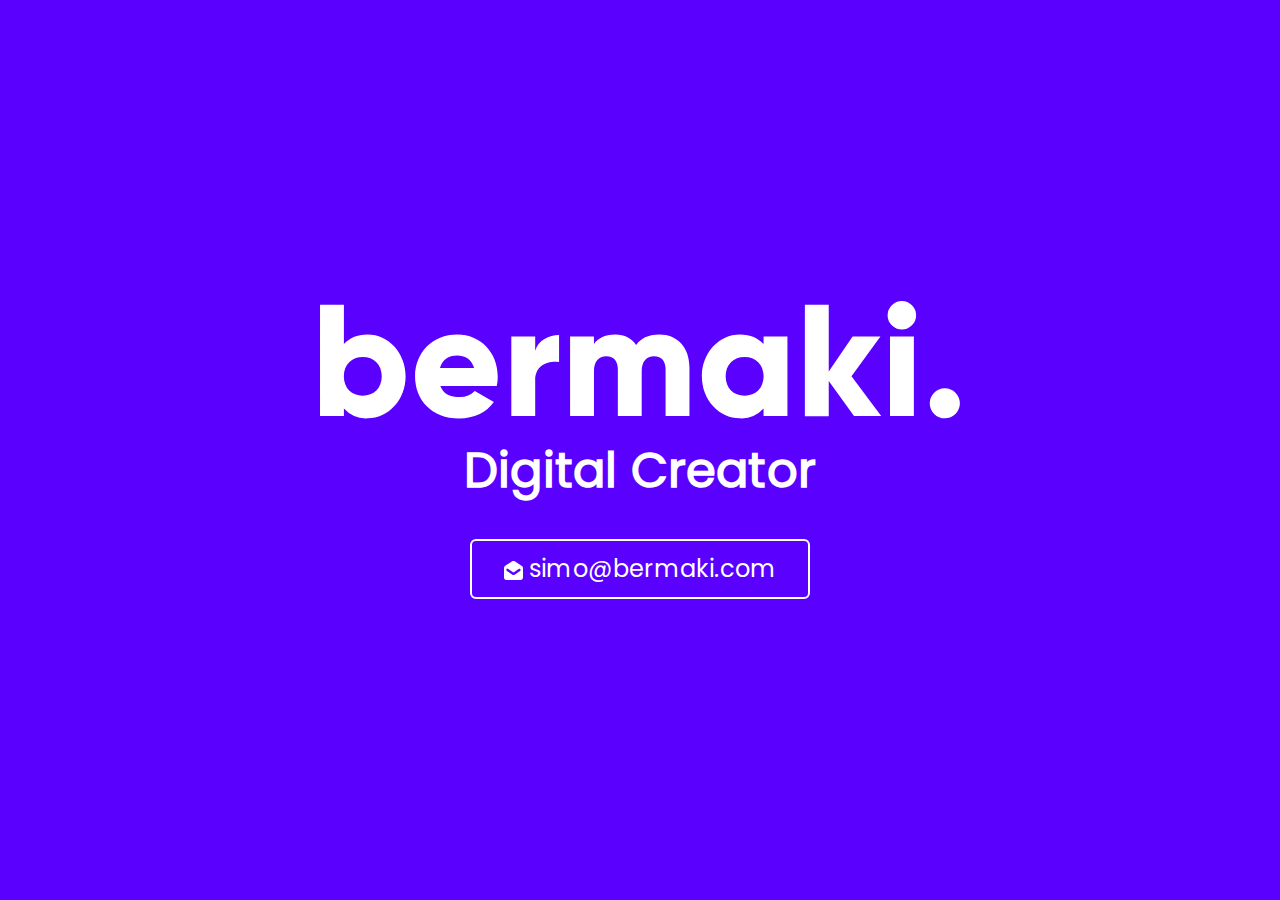
==== index.html @ ad290306 "First Commit" ====
<!DOCTYPE html>
<html lang="en">

<head>
    <meta charset="UTF-8">
    <meta name="viewport" content="width=device-width, initial-scale=1.0">
    <title>Bermaki - Digital Creator</title>
    <meta name="description"
        content="Bermaki - Digital Creator Based in Tetouan - I offer multiple Digital services for businesses">
    <meta name="viewport" content="width=device-width, initial-scale=1">

    <meta property="og:title"
        content="Bermaki - Digital Creator Based in Tetouan - I offer multiple Digital services for businesses">

    <meta property="og:type" content="website">
    <meta property="og:url" content="https://bermaki.com">
    <meta property="og:image" content="">

    <link rel="apple-touch-icon" sizes="180x180" href="/apple-touch-icon.png">
    <link rel="icon" type="image/png" sizes="32x32" href="/favicon-32x32.png">
    <link rel="icon" type="image/png" sizes="16x16" href="/favicon-16x16.png">
    <link rel="manifest" href="/site.webmanifest">
    <link rel="mask-icon" href="/safari-pinned-tab.svg" color="#5bbad5">
    <meta name="msapplication-TileColor" content="#00aba9">
    <meta name="theme-color" content="#ffffff">

    <link rel="stylesheet" href="/public/main.css">
</head>

<body>
    <main>
        <svg version="1.1" id="Layer_1" xmlns="http://www.w3.org/2000/svg" x="0" y="0" viewBox="0 0 975.8 179"
            xml:space="preserve">
            <style>
                .st0 {
                    fill: #fff
                }
            </style>
            <path class="st0"
                d="M130.5 114.9c0 36.1-26.2 64-58 64a45.6 45.6 0 01-36.1-14.8v11.4H0V5.8h36.4v59.9c8-9.2 19.9-14.8 36.1-14.8 31.8 0 58 27.9 58 64zm-36.4 0c0-18.2-12.1-29.6-28.9-29.6-16.7 0-28.9 11.4-28.9 29.6s12.1 29.6 28.9 29.6c16.8 0 28.9-11.4 28.9-29.6zM212.7 146.5a32 32 0 0023.3-9.2l29 16.7c-11.9 16.5-29.8 25-52.9 25-41.5 0-67.2-27.9-67.2-64s26.2-64 64.5-64c35.4 0 61.6 27.4 61.6 64 0 5.1-.5 9.9-1.5 14.5h-86.1c4.8 12.6 15.9 17 29.3 17zm22.3-44.2c-3.9-14.1-14.8-19.2-25.7-19.2-13.8 0-23 6.8-26.4 19.2H235zM364.5 51.9v41.2c-15-2.4-36.4 3.6-36.4 27.6v54.8h-36.4V54.3h36.4v21.6c4.8-16.2 21.1-24 36.4-24zM563.3 101.1v74.4h-36.4v-71.3c0-12.1-5.8-19.9-17.5-19.9-12.1 0-18.9 8.5-18.9 22.8v68.4h-36.4v-71.3c0-12.1-5.8-19.9-17.5-19.9-12.1 0-18.9 8.5-18.9 22.8v68.4h-36.4V54.3h36.4v11.2c5.6-8.2 16.2-14.5 32.5-14.5 14.3 0 25 5.8 31.8 16 6.8-9.7 17.9-16 35.2-16 27.9-.1 46.1 19.8 46.1 50.1zM712.7 54.3v121.2h-36.4v-11.4a45.6 45.6 0 01-36.1 14.8c-31.8 0-58-27.9-58-64s26.2-64 58-64c16.2 0 28.1 5.6 36.1 14.8V54.3h36.4zm-36.4 60.6c0-18.2-12.1-29.6-28.9-29.6-16.7 0-28.9 11.4-28.9 29.6s12.1 29.6 28.9 29.6c16.8 0 28.9-11.4 28.9-29.6zM814.5 175.6L775.7 122v53.6h-36.4V5.8h36.4v101.6l36.4-53.1h42.4l-44.1 60.6 45.3 60.6h-41.2zM865.4 21.8A22 22 0 01887.2 0 22 22 0 01909 21.8a22 22 0 01-21.8 21.8 22 22 0 01-21.8-21.8zm3.7 32.5h36.4v121.2h-36.4V54.3zM929.7 155.9c0-12.6 10.4-23 23-23s23 10.4 23 23-10.4 23-23 23a23 23 0 01-23-23z" />
        </svg>
        <h1>Digital Creator</h1>
        <a class="dark" href="#mailgo" data-address="simo" data-domain="bermaki.com">
            <svg width="19" height="19" viewBox="0 0 19 19" fill="none" xmlns="http://www.w3.org/2000/svg">
                <path fill-rule="evenodd" clip-rule="evenodd"
                    d="M1.1 5A2.4 2.4 0 000 7v9.6c0 .6.3 1.2.7 1.7.4.4 1 .7 1.7.7h14.2c.7 0 1.3-.3 1.7-.7.4-.5.7-1 .7-1.7V7a2.5 2.5 0 00-1.1-2L10.8.3a2.3 2.3 0 00-2.6 0l-7 4.5zm3.1 2.9a1.2 1.2 0 00-1.8.7 1.2 1.2 0 00.5 1.3l6 4a1.2 1.2 0 001.3 0l5.9-4c.3-.2.4-.5.5-.8 0-.3 0-.6-.2-.9-.1-.3-.4-.5-.7-.5-.3 0-.7 0-1 .2l-5.2 3.6-5.3-3.6z"
                    fill="#fff" /></svg>
            simo@bermaki.com</a>
    </main>
    <script src="/public/main.js"></script>
</body>

</html>
---- public/main.css ----
*,:after,:before{box-sizing:border-box}:after,:before{text-decoration:inherit;vertical-align:inherit}html{cursor:default;line-height:1.5;-moz-tab-size:4;-o-tab-size:4;tab-size:4;-webkit-tap-highlight-color:transparent;-ms-text-size-adjust:100%;-webkit-text-size-adjust:100%;word-break:break-word}body{margin:0}h1{font-size:2em;margin:.67em 0}dl dl,dl ol,dl ul,ol dl,ol ol,ol ul,ul dl,ul ol,ul ul{margin:0}hr{height:0;overflow:visible}main{display:block}nav ol,nav ul{list-style:none;padding:0}pre{font-family:monospace,monospace;font-size:1em}a{background-color:transparent}abbr[title]{text-decoration:underline;-webkit-text-decoration:underline dotted;text-decoration:underline dotted}b,strong{font-weight:bolder}code,kbd,samp{font-family:monospace,monospace;font-size:1em}small{font-size:80%}audio,canvas,iframe,img,svg,video{vertical-align:middle}audio,video{display:inline-block}audio:not([controls]){display:none;height:0}iframe,img{border-style:none}svg:not([fill]){fill:currentColor}svg:not(:root){overflow:hidden}table{border-collapse:collapse}button,input,select{margin:0}button{overflow:visible;text-transform:none}[type=button],[type=reset],[type=submit],button{-webkit-appearance:button}fieldset{border:1px solid #a0a0a0;padding:.35em .75em .625em}input{overflow:visible}legend{color:inherit;display:table;max-width:100%;white-space:normal}progress{display:inline-block;vertical-align:baseline}select{text-transform:none}textarea{margin:0;overflow:auto;resize:vertical}[type=checkbox],[type=radio]{padding:0}[type=search]{-webkit-appearance:textfield;outline-offset:-2px}::-webkit-inner-spin-button,::-webkit-outer-spin-button{height:auto}::-webkit-input-placeholder{color:inherit;opacity:.54}::-webkit-search-decoration{-webkit-appearance:none}::-webkit-file-upload-button{-webkit-appearance:button;font:inherit}::-moz-focus-inner{border-style:none;padding:0}:-moz-focusring{outline:1px dotted ButtonText}:-moz-ui-invalid{box-shadow:none}details,dialog{display:block}dialog{background-color:#fff;border:solid;color:#000;height:-moz-fit-content;height:-webkit-fit-content;height:fit-content;left:0;margin:auto;padding:1em;position:absolute;right:0;width:-moz-fit-content;width:-webkit-fit-content;width:fit-content}dialog:not([open]){display:none}summary{display:list-item}canvas{display:inline-block}template{display:none}[tabindex],a,area,button,input,label,select,summary,textarea{touch-action:manipulation}[hidden]{display:none}[aria-busy=true]{cursor:progress}[aria-controls]{cursor:pointer}[aria-disabled=true],[disabled]{cursor:not-allowed}[aria-hidden=false][hidden]{display:inline;display:initial}[aria-hidden=false][hidden]:not(:focus){clip:rect(0,0,0,0);position:absolute}.list-unstyled{list-style:none;padding-left:0}.h-100{height:100%}a{text-decoration:none}figure{margin:0}a,figure{display:inline-block}body{overflow-x:hidden;-webkit-font-smoothing:antialiased;-webkit-text-size-adjust:100%;-moz-osx-font-smoothing:grayscale}@font-face{font-family:Poppins;src:url(/fonts/subset-Poppins-Regular.woff2) format("woff2"),url(/fonts/subset-Poppins-Regular.woff) format("woff");font-weight:400;font-style:normal;font-display:swap}body,input,textarea{font-family:Poppins,sans-serif;font-style:normal;font-weight:400;font-size:1rem;line-height:250%;color:#fff;letter-spacing:.0125rem}a,blockquote,h1,h2,h3,h4,h5,h6,p,ul{margin-top:0;margin-bottom:0}main{background-color:#5900ff;width:100%;height:100vh;display:flex;flex-direction:column;justify-content:center;align-items:center}main>svg{width:80%}@media (min-width:768px){main>svg{width:50%}}.only-mobile{display:none}h1{margin-top:1rem;font-size:2rem}@media (min-width:768px){h1{margin-top:2rem;font-size:3rem}}.dark{color:#fff;margin-top:1.5rem;font-size:1.3rem;border:2px solid #fff;border-radius:6px;padding:.5rem 2rem}.dark,.dark:hover{transition:background-color .5s cubic-bezier(.54,1.5,.38,1.11)}.dark:hover{background-color:#fff;color:#5900ff}.dark:hover svg path{fill:#5900ff}@media (min-width:768px){.dark{margin-top:3rem;font-size:1.5rem}}
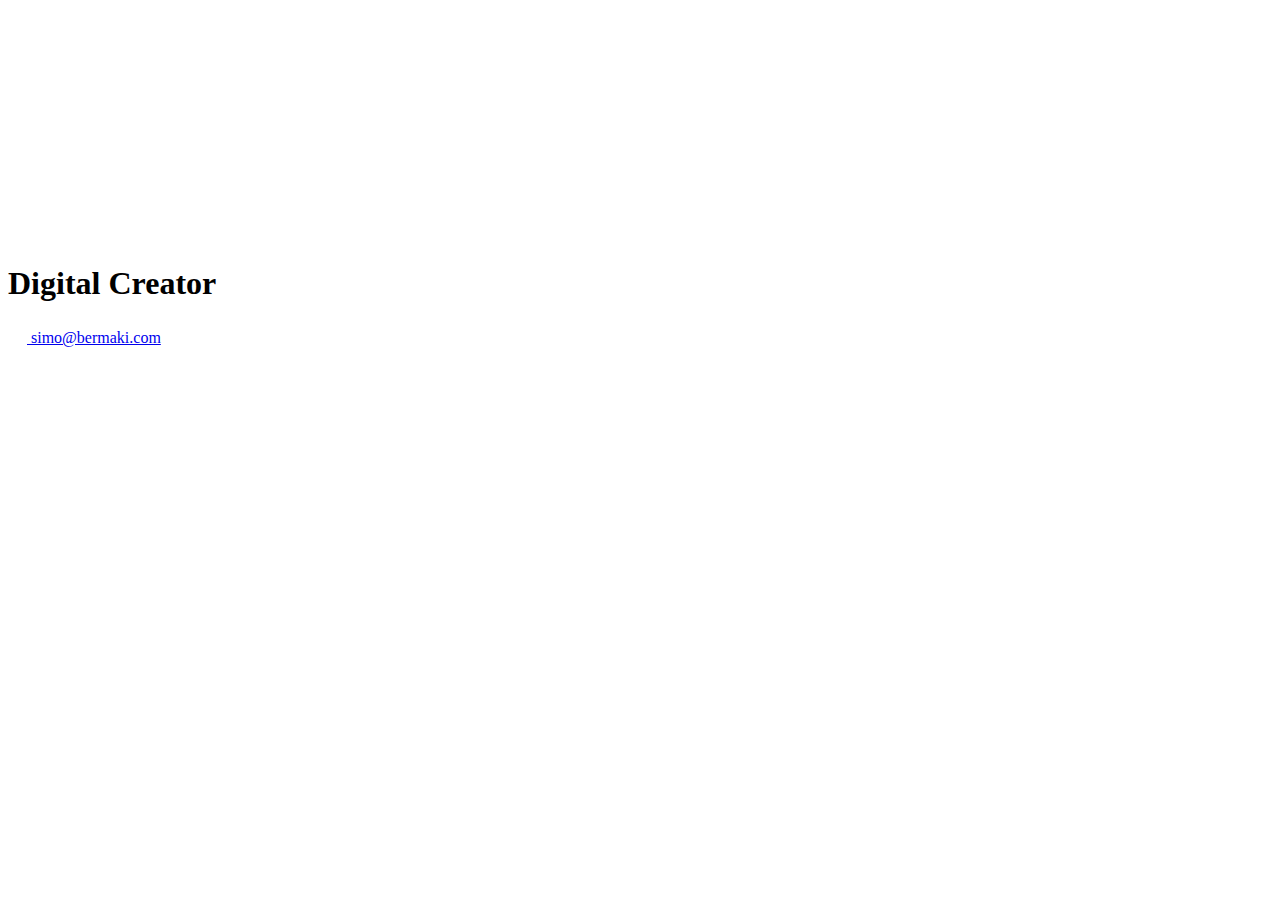
==== commit abc7391d: "Fixed Paths" ====
--- a/index.html
+++ b/index.html
@@ -16,15 +16,15 @@
     <meta property="og:url" content="https://bermaki.com">
     <meta property="og:image" content="">
 
-    <link rel="apple-touch-icon" sizes="180x180" href="/apple-touch-icon.png">
-    <link rel="icon" type="image/png" sizes="32x32" href="/favicon-32x32.png">
-    <link rel="icon" type="image/png" sizes="16x16" href="/favicon-16x16.png">
-    <link rel="manifest" href="/site.webmanifest">
-    <link rel="mask-icon" href="/safari-pinned-tab.svg" color="#5bbad5">
+    <link rel="apple-touch-icon" sizes="180x180" href="/bermaki/apple-touch-icon.png">
+    <link rel="icon" type="image/png" sizes="32x32" href="/bermaki/favicon-32x32.png">
+    <link rel="icon" type="image/png" sizes="16x16" href="/bermaki/favicon-16x16.png">
+    <link rel="manifest" href="/bermaki/site.webmanifest">
+    <link rel="mask-icon" href="/bermaki/safari-pinned-tab.svg" color="#5bbad5">
     <meta name="msapplication-TileColor" content="#00aba9">
     <meta name="theme-color" content="#ffffff">
 
-    <link rel="stylesheet" href="/public/main.css">
+    <link rel="stylesheet" href="/bermaki/public/main.css">
 </head>
 
 <body>
@@ -47,7 +47,7 @@
                     fill="#fff" /></svg>
             simo@bermaki.com</a>
     </main>
-    <script src="/public/main.js"></script>
+    <script src="/bermaki/public/main.js"></script>
 </body>
 
 </html>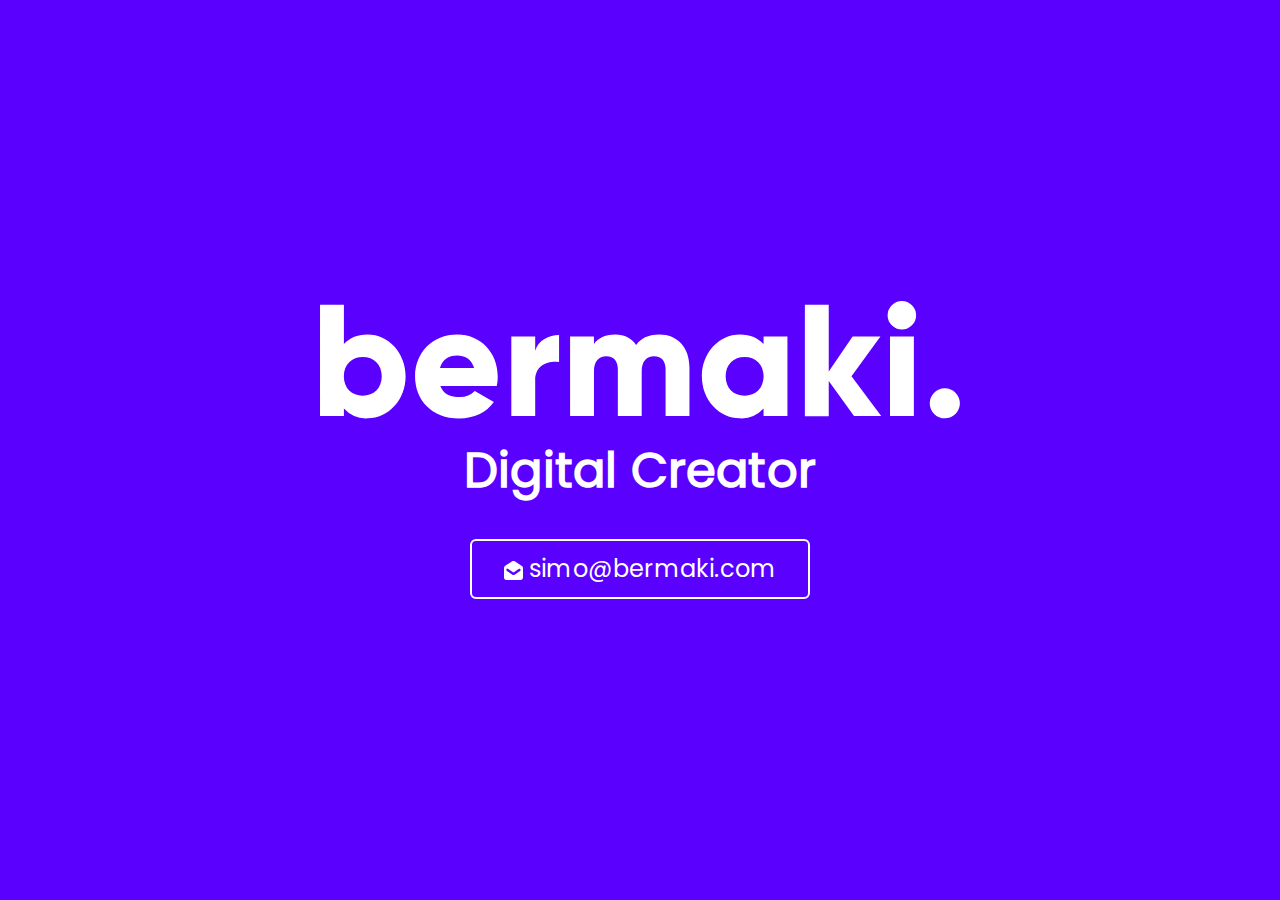
==== commit bcff411b: "Updated paths for custom domain" ====
--- a/index.html
+++ b/index.html
@@ -16,15 +16,15 @@
     <meta property="og:url" content="https://bermaki.com">
     <meta property="og:image" content="">
 
-    <link rel="apple-touch-icon" sizes="180x180" href="/bermaki/apple-touch-icon.png">
-    <link rel="icon" type="image/png" sizes="32x32" href="/bermaki/favicon-32x32.png">
-    <link rel="icon" type="image/png" sizes="16x16" href="/bermaki/favicon-16x16.png">
-    <link rel="manifest" href="/bermaki/site.webmanifest">
-    <link rel="mask-icon" href="/bermaki/safari-pinned-tab.svg" color="#5bbad5">
+    <link rel="apple-touch-icon" sizes="180x180" href="/apple-touch-icon.png">
+    <link rel="icon" type="image/png" sizes="32x32" href="/favicon-32x32.png">
+    <link rel="icon" type="image/png" sizes="16x16" href="/favicon-16x16.png">
+    <link rel="manifest" href="/site.webmanifest">
+    <link rel="mask-icon" href="/safari-pinned-tab.svg" color="#5bbad5">
     <meta name="msapplication-TileColor" content="#00aba9">
     <meta name="theme-color" content="#ffffff">
 
-    <link rel="stylesheet" href="/bermaki/public/main.css">
+    <link rel="stylesheet" href="/public/main.css">
 </head>
 
 <body>
@@ -47,7 +47,7 @@
                     fill="#fff" /></svg>
             simo@bermaki.com</a>
     </main>
-    <script src="/bermaki/public/main.js"></script>
+    <script src="/public/main.js"></script>
 </body>
 
 </html>--- a/public/main.css
+++ b/public/main.css
@@ -0,0 +1,352 @@
+*,
+:after,
+:before {
+	box-sizing: border-box;
+}
+:after,
+:before {
+	text-decoration: inherit;
+	vertical-align: inherit;
+}
+html {
+	cursor: default;
+	line-height: 1.5;
+	-moz-tab-size: 4;
+	-o-tab-size: 4;
+	tab-size: 4;
+	-webkit-tap-highlight-color: transparent;
+	-ms-text-size-adjust: 100%;
+	-webkit-text-size-adjust: 100%;
+	word-break: break-word;
+}
+body {
+	margin: 0;
+}
+h1 {
+	font-size: 2em;
+	margin: 0.67em 0;
+}
+dl dl,
+dl ol,
+dl ul,
+ol dl,
+ol ol,
+ol ul,
+ul dl,
+ul ol,
+ul ul {
+	margin: 0;
+}
+hr {
+	height: 0;
+	overflow: visible;
+}
+main {
+	display: block;
+}
+nav ol,
+nav ul {
+	list-style: none;
+	padding: 0;
+}
+pre {
+	font-family: monospace, monospace;
+	font-size: 1em;
+}
+a {
+	background-color: transparent;
+}
+abbr[title] {
+	text-decoration: underline;
+	-webkit-text-decoration: underline dotted;
+	text-decoration: underline dotted;
+}
+b,
+strong {
+	font-weight: bolder;
+}
+code,
+kbd,
+samp {
+	font-family: monospace, monospace;
+	font-size: 1em;
+}
+small {
+	font-size: 80%;
+}
+audio,
+canvas,
+iframe,
+img,
+svg,
+video {
+	vertical-align: middle;
+}
+audio,
+video {
+	display: inline-block;
+}
+audio:not([controls]) {
+	display: none;
+	height: 0;
+}
+iframe,
+img {
+	border-style: none;
+}
+svg:not([fill]) {
+	fill: currentColor;
+}
+svg:not(:root) {
+	overflow: hidden;
+}
+table {
+	border-collapse: collapse;
+}
+button,
+input,
+select {
+	margin: 0;
+}
+button {
+	overflow: visible;
+	text-transform: none;
+}
+[type='button'],
+[type='reset'],
+[type='submit'],
+button {
+	-webkit-appearance: button;
+}
+fieldset {
+	border: 1px solid #a0a0a0;
+	padding: 0.35em 0.75em 0.625em;
+}
+input {
+	overflow: visible;
+}
+legend {
+	color: inherit;
+	display: table;
+	max-width: 100%;
+	white-space: normal;
+}
+progress {
+	display: inline-block;
+	vertical-align: baseline;
+}
+select {
+	text-transform: none;
+}
+textarea {
+	margin: 0;
+	overflow: auto;
+	resize: vertical;
+}
+[type='checkbox'],
+[type='radio'] {
+	padding: 0;
+}
+[type='search'] {
+	-webkit-appearance: textfield;
+	outline-offset: -2px;
+}
+::-webkit-inner-spin-button,
+::-webkit-outer-spin-button {
+	height: auto;
+}
+::-webkit-input-placeholder {
+	color: inherit;
+	opacity: 0.54;
+}
+::-webkit-search-decoration {
+	-webkit-appearance: none;
+}
+::-webkit-file-upload-button {
+	-webkit-appearance: button;
+	font: inherit;
+}
+::-moz-focus-inner {
+	border-style: none;
+	padding: 0;
+}
+:-moz-focusring {
+	outline: 1px dotted ButtonText;
+}
+:-moz-ui-invalid {
+	box-shadow: none;
+}
+details,
+dialog {
+	display: block;
+}
+dialog {
+	background-color: #fff;
+	border: solid;
+	color: #000;
+	height: -moz-fit-content;
+	height: -webkit-fit-content;
+	height: fit-content;
+	left: 0;
+	margin: auto;
+	padding: 1em;
+	position: absolute;
+	right: 0;
+	width: -moz-fit-content;
+	width: -webkit-fit-content;
+	width: fit-content;
+}
+dialog:not([open]) {
+	display: none;
+}
+summary {
+	display: list-item;
+}
+canvas {
+	display: inline-block;
+}
+template {
+	display: none;
+}
+[tabindex],
+a,
+area,
+button,
+input,
+label,
+select,
+summary,
+textarea {
+	touch-action: manipulation;
+}
+[hidden] {
+	display: none;
+}
+[aria-busy='true'] {
+	cursor: progress;
+}
+[aria-controls] {
+	cursor: pointer;
+}
+[aria-disabled='true'],
+[disabled] {
+	cursor: not-allowed;
+}
+[aria-hidden='false'][hidden] {
+	display: inline;
+	display: initial;
+}
+[aria-hidden='false'][hidden]:not(:focus) {
+	clip: rect(0, 0, 0, 0);
+	position: absolute;
+}
+.list-unstyled {
+	list-style: none;
+	padding-left: 0;
+}
+.h-100 {
+	height: 100%;
+}
+a {
+	text-decoration: none;
+}
+figure {
+	margin: 0;
+}
+a,
+figure {
+	display: inline-block;
+}
+body {
+	overflow-x: hidden;
+	-webkit-font-smoothing: antialiased;
+	-webkit-text-size-adjust: 100%;
+	-moz-osx-font-smoothing: grayscale;
+}
+@font-face {
+	font-family: Poppins;
+	src: url(/fonts/subset-Poppins-Regular.woff2) format('woff2'),
+		url(/fonts/subset-Poppins-Regular.woff) format('woff');
+	font-weight: 400;
+	font-style: normal;
+	font-display: swap;
+}
+body,
+input,
+textarea {
+	font-family: Poppins, sans-serif;
+	font-style: normal;
+	font-weight: 400;
+	font-size: 1rem;
+	line-height: 250%;
+	color: #fff;
+	letter-spacing: 0.0125rem;
+}
+a,
+blockquote,
+h1,
+h2,
+h3,
+h4,
+h5,
+h6,
+p,
+ul {
+	margin-top: 0;
+	margin-bottom: 0;
+}
+main {
+	background-color: #5900ff;
+	width: 100%;
+	height: 100vh;
+	display: flex;
+	flex-direction: column;
+	justify-content: center;
+	align-items: center;
+}
+main > svg {
+	width: 80%;
+}
+@media (min-width: 768px) {
+	main > svg {
+		width: 50%;
+	}
+}
+.only-mobile {
+	display: none;
+}
+h1 {
+	margin-top: 1rem;
+	font-size: 2rem;
+}
+@media (min-width: 768px) {
+	h1 {
+		margin-top: 2rem;
+		font-size: 3rem;
+	}
+}
+.dark {
+	color: #fff;
+	margin-top: 1.5rem;
+	font-size: 1.3rem;
+	border: 2px solid #fff;
+	border-radius: 6px;
+	padding: 0.5rem 2rem;
+}
+.dark,
+.dark:hover {
+	transition: background-color 0.5s cubic-bezier(0.54, 1.5, 0.38, 1.11);
+}
+.dark:hover {
+	background-color: #fff;
+	color: #5900ff;
+}
+.dark:hover svg path {
+	fill: #5900ff;
+}
+@media (min-width: 768px) {
+	.dark {
+		margin-top: 3rem;
+		font-size: 1.5rem;
+	}
+}
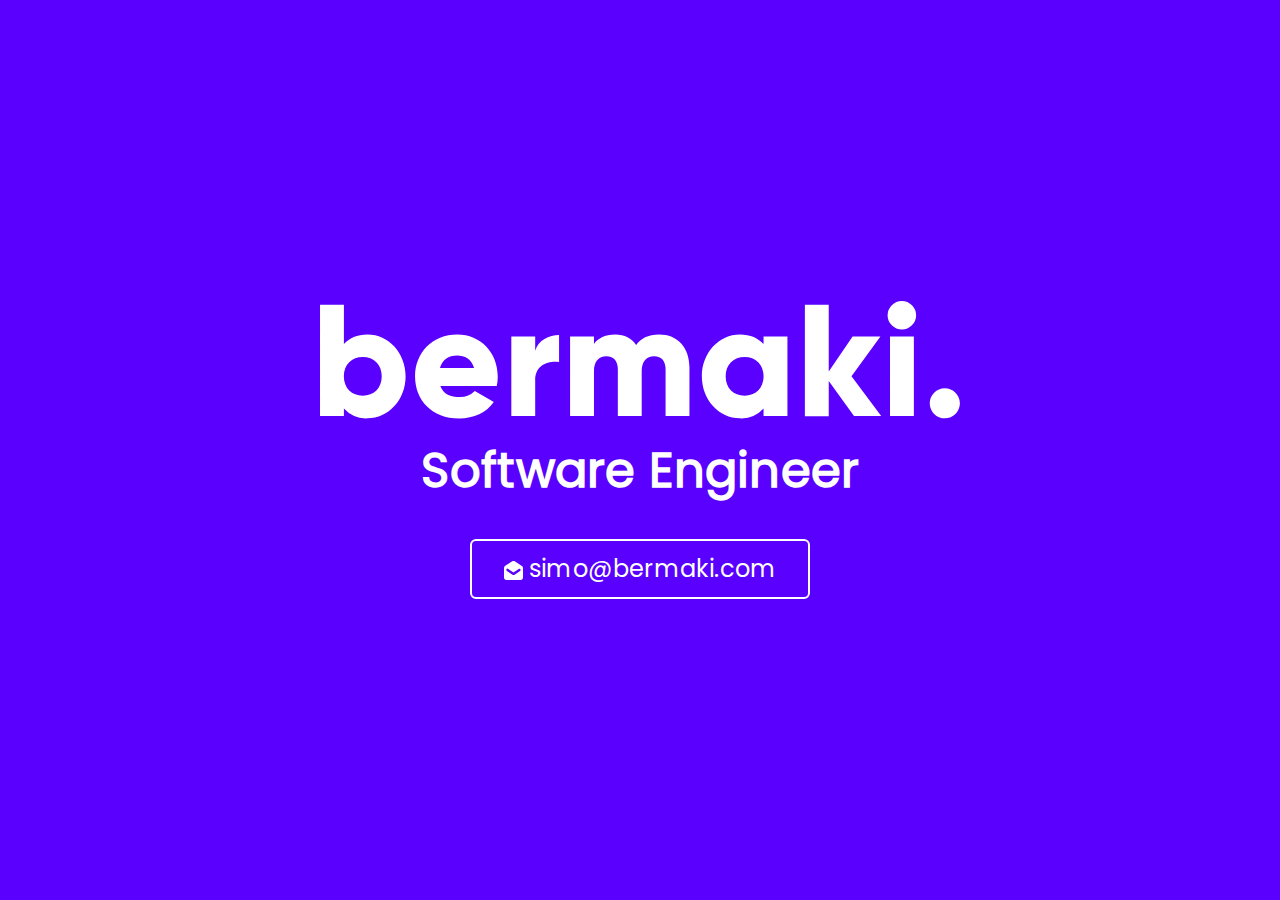
==== commit fb0e18e6: "Update index.html" ====
--- a/index.html
+++ b/index.html
@@ -4,13 +4,13 @@
 <head>
     <meta charset="UTF-8">
     <meta name="viewport" content="width=device-width, initial-scale=1.0">
-    <title>Bermaki - Digital Creator</title>
+    <title>Bermaki - Software Engineer</title>
     <meta name="description"
-        content="Bermaki - Digital Creator Based in Tetouan - I offer multiple Digital services for businesses">
+        content="Bermaki - Software Engineer Based in Tetouan - I offer multiple Digital services for businesses">
     <meta name="viewport" content="width=device-width, initial-scale=1">
 
     <meta property="og:title"
-        content="Bermaki - Digital Creator Based in Tetouan - I offer multiple Digital services for businesses">
+        content="Bermaki - Software Engineer Based in Tetouan - I offer multiple Digital services for businesses">
 
     <meta property="og:type" content="website">
     <meta property="og:url" content="https://bermaki.com">
@@ -39,7 +39,7 @@
             <path class="st0"
                 d="M130.5 114.9c0 36.1-26.2 64-58 64a45.6 45.6 0 01-36.1-14.8v11.4H0V5.8h36.4v59.9c8-9.2 19.9-14.8 36.1-14.8 31.8 0 58 27.9 58 64zm-36.4 0c0-18.2-12.1-29.6-28.9-29.6-16.7 0-28.9 11.4-28.9 29.6s12.1 29.6 28.9 29.6c16.8 0 28.9-11.4 28.9-29.6zM212.7 146.5a32 32 0 0023.3-9.2l29 16.7c-11.9 16.5-29.8 25-52.9 25-41.5 0-67.2-27.9-67.2-64s26.2-64 64.5-64c35.4 0 61.6 27.4 61.6 64 0 5.1-.5 9.9-1.5 14.5h-86.1c4.8 12.6 15.9 17 29.3 17zm22.3-44.2c-3.9-14.1-14.8-19.2-25.7-19.2-13.8 0-23 6.8-26.4 19.2H235zM364.5 51.9v41.2c-15-2.4-36.4 3.6-36.4 27.6v54.8h-36.4V54.3h36.4v21.6c4.8-16.2 21.1-24 36.4-24zM563.3 101.1v74.4h-36.4v-71.3c0-12.1-5.8-19.9-17.5-19.9-12.1 0-18.9 8.5-18.9 22.8v68.4h-36.4v-71.3c0-12.1-5.8-19.9-17.5-19.9-12.1 0-18.9 8.5-18.9 22.8v68.4h-36.4V54.3h36.4v11.2c5.6-8.2 16.2-14.5 32.5-14.5 14.3 0 25 5.8 31.8 16 6.8-9.7 17.9-16 35.2-16 27.9-.1 46.1 19.8 46.1 50.1zM712.7 54.3v121.2h-36.4v-11.4a45.6 45.6 0 01-36.1 14.8c-31.8 0-58-27.9-58-64s26.2-64 58-64c16.2 0 28.1 5.6 36.1 14.8V54.3h36.4zm-36.4 60.6c0-18.2-12.1-29.6-28.9-29.6-16.7 0-28.9 11.4-28.9 29.6s12.1 29.6 28.9 29.6c16.8 0 28.9-11.4 28.9-29.6zM814.5 175.6L775.7 122v53.6h-36.4V5.8h36.4v101.6l36.4-53.1h42.4l-44.1 60.6 45.3 60.6h-41.2zM865.4 21.8A22 22 0 01887.2 0 22 22 0 01909 21.8a22 22 0 01-21.8 21.8 22 22 0 01-21.8-21.8zm3.7 32.5h36.4v121.2h-36.4V54.3zM929.7 155.9c0-12.6 10.4-23 23-23s23 10.4 23 23-10.4 23-23 23a23 23 0 01-23-23z" />
         </svg>
-        <h1>Digital Creator</h1>
+        <h1>Software Engineer</h1>
         <a class="dark" href="#mailgo" data-address="simo" data-domain="bermaki.com">
             <svg width="19" height="19" viewBox="0 0 19 19" fill="none" xmlns="http://www.w3.org/2000/svg">
                 <path fill-rule="evenodd" clip-rule="evenodd"
@@ -50,4 +50,4 @@
     <script src="/public/main.js"></script>
 </body>
 
-</html>+</html>
--- a/public/main.css
+++ b/public/main.css
@@ -1,352 +1 @@
-*,
-:after,
-:before {
-	box-sizing: border-box;
-}
-:after,
-:before {
-	text-decoration: inherit;
-	vertical-align: inherit;
-}
-html {
-	cursor: default;
-	line-height: 1.5;
-	-moz-tab-size: 4;
-	-o-tab-size: 4;
-	tab-size: 4;
-	-webkit-tap-highlight-color: transparent;
-	-ms-text-size-adjust: 100%;
-	-webkit-text-size-adjust: 100%;
-	word-break: break-word;
-}
-body {
-	margin: 0;
-}
-h1 {
-	font-size: 2em;
-	margin: 0.67em 0;
-}
-dl dl,
-dl ol,
-dl ul,
-ol dl,
-ol ol,
-ol ul,
-ul dl,
-ul ol,
-ul ul {
-	margin: 0;
-}
-hr {
-	height: 0;
-	overflow: visible;
-}
-main {
-	display: block;
-}
-nav ol,
-nav ul {
-	list-style: none;
-	padding: 0;
-}
-pre {
-	font-family: monospace, monospace;
-	font-size: 1em;
-}
-a {
-	background-color: transparent;
-}
-abbr[title] {
-	text-decoration: underline;
-	-webkit-text-decoration: underline dotted;
-	text-decoration: underline dotted;
-}
-b,
-strong {
-	font-weight: bolder;
-}
-code,
-kbd,
-samp {
-	font-family: monospace, monospace;
-	font-size: 1em;
-}
-small {
-	font-size: 80%;
-}
-audio,
-canvas,
-iframe,
-img,
-svg,
-video {
-	vertical-align: middle;
-}
-audio,
-video {
-	display: inline-block;
-}
-audio:not([controls]) {
-	display: none;
-	height: 0;
-}
-iframe,
-img {
-	border-style: none;
-}
-svg:not([fill]) {
-	fill: currentColor;
-}
-svg:not(:root) {
-	overflow: hidden;
-}
-table {
-	border-collapse: collapse;
-}
-button,
-input,
-select {
-	margin: 0;
-}
-button {
-	overflow: visible;
-	text-transform: none;
-}
-[type='button'],
-[type='reset'],
-[type='submit'],
-button {
-	-webkit-appearance: button;
-}
-fieldset {
-	border: 1px solid #a0a0a0;
-	padding: 0.35em 0.75em 0.625em;
-}
-input {
-	overflow: visible;
-}
-legend {
-	color: inherit;
-	display: table;
-	max-width: 100%;
-	white-space: normal;
-}
-progress {
-	display: inline-block;
-	vertical-align: baseline;
-}
-select {
-	text-transform: none;
-}
-textarea {
-	margin: 0;
-	overflow: auto;
-	resize: vertical;
-}
-[type='checkbox'],
-[type='radio'] {
-	padding: 0;
-}
-[type='search'] {
-	-webkit-appearance: textfield;
-	outline-offset: -2px;
-}
-::-webkit-inner-spin-button,
-::-webkit-outer-spin-button {
-	height: auto;
-}
-::-webkit-input-placeholder {
-	color: inherit;
-	opacity: 0.54;
-}
-::-webkit-search-decoration {
-	-webkit-appearance: none;
-}
-::-webkit-file-upload-button {
-	-webkit-appearance: button;
-	font: inherit;
-}
-::-moz-focus-inner {
-	border-style: none;
-	padding: 0;
-}
-:-moz-focusring {
-	outline: 1px dotted ButtonText;
-}
-:-moz-ui-invalid {
-	box-shadow: none;
-}
-details,
-dialog {
-	display: block;
-}
-dialog {
-	background-color: #fff;
-	border: solid;
-	color: #000;
-	height: -moz-fit-content;
-	height: -webkit-fit-content;
-	height: fit-content;
-	left: 0;
-	margin: auto;
-	padding: 1em;
-	position: absolute;
-	right: 0;
-	width: -moz-fit-content;
-	width: -webkit-fit-content;
-	width: fit-content;
-}
-dialog:not([open]) {
-	display: none;
-}
-summary {
-	display: list-item;
-}
-canvas {
-	display: inline-block;
-}
-template {
-	display: none;
-}
-[tabindex],
-a,
-area,
-button,
-input,
-label,
-select,
-summary,
-textarea {
-	touch-action: manipulation;
-}
-[hidden] {
-	display: none;
-}
-[aria-busy='true'] {
-	cursor: progress;
-}
-[aria-controls] {
-	cursor: pointer;
-}
-[aria-disabled='true'],
-[disabled] {
-	cursor: not-allowed;
-}
-[aria-hidden='false'][hidden] {
-	display: inline;
-	display: initial;
-}
-[aria-hidden='false'][hidden]:not(:focus) {
-	clip: rect(0, 0, 0, 0);
-	position: absolute;
-}
-.list-unstyled {
-	list-style: none;
-	padding-left: 0;
-}
-.h-100 {
-	height: 100%;
-}
-a {
-	text-decoration: none;
-}
-figure {
-	margin: 0;
-}
-a,
-figure {
-	display: inline-block;
-}
-body {
-	overflow-x: hidden;
-	-webkit-font-smoothing: antialiased;
-	-webkit-text-size-adjust: 100%;
-	-moz-osx-font-smoothing: grayscale;
-}
-@font-face {
-	font-family: Poppins;
-	src: url(/fonts/subset-Poppins-Regular.woff2) format('woff2'),
-		url(/fonts/subset-Poppins-Regular.woff) format('woff');
-	font-weight: 400;
-	font-style: normal;
-	font-display: swap;
-}
-body,
-input,
-textarea {
-	font-family: Poppins, sans-serif;
-	font-style: normal;
-	font-weight: 400;
-	font-size: 1rem;
-	line-height: 250%;
-	color: #fff;
-	letter-spacing: 0.0125rem;
-}
-a,
-blockquote,
-h1,
-h2,
-h3,
-h4,
-h5,
-h6,
-p,
-ul {
-	margin-top: 0;
-	margin-bottom: 0;
-}
-main {
-	background-color: #5900ff;
-	width: 100%;
-	height: 100vh;
-	display: flex;
-	flex-direction: column;
-	justify-content: center;
-	align-items: center;
-}
-main > svg {
-	width: 80%;
-}
-@media (min-width: 768px) {
-	main > svg {
-		width: 50%;
-	}
-}
-.only-mobile {
-	display: none;
-}
-h1 {
-	margin-top: 1rem;
-	font-size: 2rem;
-}
-@media (min-width: 768px) {
-	h1 {
-		margin-top: 2rem;
-		font-size: 3rem;
-	}
-}
-.dark {
-	color: #fff;
-	margin-top: 1.5rem;
-	font-size: 1.3rem;
-	border: 2px solid #fff;
-	border-radius: 6px;
-	padding: 0.5rem 2rem;
-}
-.dark,
-.dark:hover {
-	transition: background-color 0.5s cubic-bezier(0.54, 1.5, 0.38, 1.11);
-}
-.dark:hover {
-	background-color: #fff;
-	color: #5900ff;
-}
-.dark:hover svg path {
-	fill: #5900ff;
-}
-@media (min-width: 768px) {
-	.dark {
-		margin-top: 3rem;
-		font-size: 1.5rem;
-	}
-}
+*,:after,:before{box-sizing:border-box}:after,:before{text-decoration:inherit;vertical-align:inherit}html{cursor:default;line-height:1.5;-moz-tab-size:4;-o-tab-size:4;tab-size:4;-webkit-tap-highlight-color:transparent;-ms-text-size-adjust:100%;-webkit-text-size-adjust:100%;word-break:break-word}body{margin:0}h1{font-size:2em;margin:.67em 0}dl dl,dl ol,dl ul,ol dl,ol ol,ol ul,ul dl,ul ol,ul ul{margin:0}hr{height:0;overflow:visible}main{display:block}nav ol,nav ul{list-style:none;padding:0}pre{font-family:monospace,monospace;font-size:1em}a{background-color:transparent}abbr[title]{text-decoration:underline;-webkit-text-decoration:underline dotted;text-decoration:underline dotted}b,strong{font-weight:bolder}code,kbd,samp{font-family:monospace,monospace;font-size:1em}small{font-size:80%}audio,canvas,iframe,img,svg,video{vertical-align:middle}audio,video{display:inline-block}audio:not([controls]){display:none;height:0}iframe,img{border-style:none}svg:not([fill]){fill:currentColor}svg:not(:root){overflow:hidden}table{border-collapse:collapse}button,input,select{margin:0}button{overflow:visible;text-transform:none}[type=button],[type=reset],[type=submit],button{-webkit-appearance:button}fieldset{border:1px solid #a0a0a0;padding:.35em .75em .625em}input{overflow:visible}legend{color:inherit;display:table;max-width:100%;white-space:normal}progress{display:inline-block;vertical-align:baseline}select{text-transform:none}textarea{margin:0;overflow:auto;resize:vertical}[type=checkbox],[type=radio]{padding:0}[type=search]{-webkit-appearance:textfield;outline-offset:-2px}::-webkit-inner-spin-button,::-webkit-outer-spin-button{height:auto}::-webkit-input-placeholder{color:inherit;opacity:.54}::-webkit-search-decoration{-webkit-appearance:none}::-webkit-file-upload-button{-webkit-appearance:button;font:inherit}::-moz-focus-inner{border-style:none;padding:0}:-moz-focusring{outline:1px dotted ButtonText}:-moz-ui-invalid{box-shadow:none}details,dialog{display:block}dialog{background-color:#fff;border:solid;color:#000;height:-moz-fit-content;height:-webkit-fit-content;height:fit-content;left:0;margin:auto;padding:1em;position:absolute;right:0;width:-moz-fit-content;width:-webkit-fit-content;width:fit-content}dialog:not([open]){display:none}summary{display:list-item}canvas{display:inline-block}template{display:none}[tabindex],a,area,button,input,label,select,summary,textarea{touch-action:manipulation}[hidden]{display:none}[aria-busy=true]{cursor:progress}[aria-controls]{cursor:pointer}[aria-disabled=true],[disabled]{cursor:not-allowed}[aria-hidden=false][hidden]{display:inline;display:initial}[aria-hidden=false][hidden]:not(:focus){clip:rect(0,0,0,0);position:absolute}.list-unstyled{list-style:none;padding-left:0}.h-100{height:100%}a{text-decoration:none}figure{margin:0}a,figure{display:inline-block}body{overflow-x:hidden;-webkit-font-smoothing:antialiased;-webkit-text-size-adjust:100%;-moz-osx-font-smoothing:grayscale}@font-face{font-family:Poppins;src:url(/fonts/subset-Poppins-Regular.woff2) format("woff2"),url(/fonts/subset-Poppins-Regular.woff) format("woff");font-weight:400;font-style:normal;font-display:swap}body,input,textarea{font-family:Poppins,sans-serif;font-style:normal;font-weight:400;font-size:1rem;line-height:250%;color:#fff;letter-spacing:.0125rem}a,blockquote,h1,h2,h3,h4,h5,h6,p,ul{margin-top:0;margin-bottom:0}main{background-color:#5900ff;width:100%;height:100vh;display:flex;flex-direction:column;justify-content:center;align-items:center}main>svg{width:80%}@media (min-width:768px){main>svg{width:50%}}.only-mobile{display:none}h1{margin-top:1rem;font-size:2rem}@media (min-width:768px){h1{margin-top:2rem;font-size:3rem}}.dark{color:#fff;margin-top:1.5rem;font-size:1.3rem;border:2px solid #fff;border-radius:6px;padding:.5rem 2rem}.dark,.dark:hover{transition:background-color .5s cubic-bezier(.54,1.5,.38,1.11)}.dark:hover{background-color:#fff;color:#5900ff}.dark:hover svg path{fill:#5900ff}@media (min-width:768px){.dark{margin-top:3rem;font-size:1.5rem}}